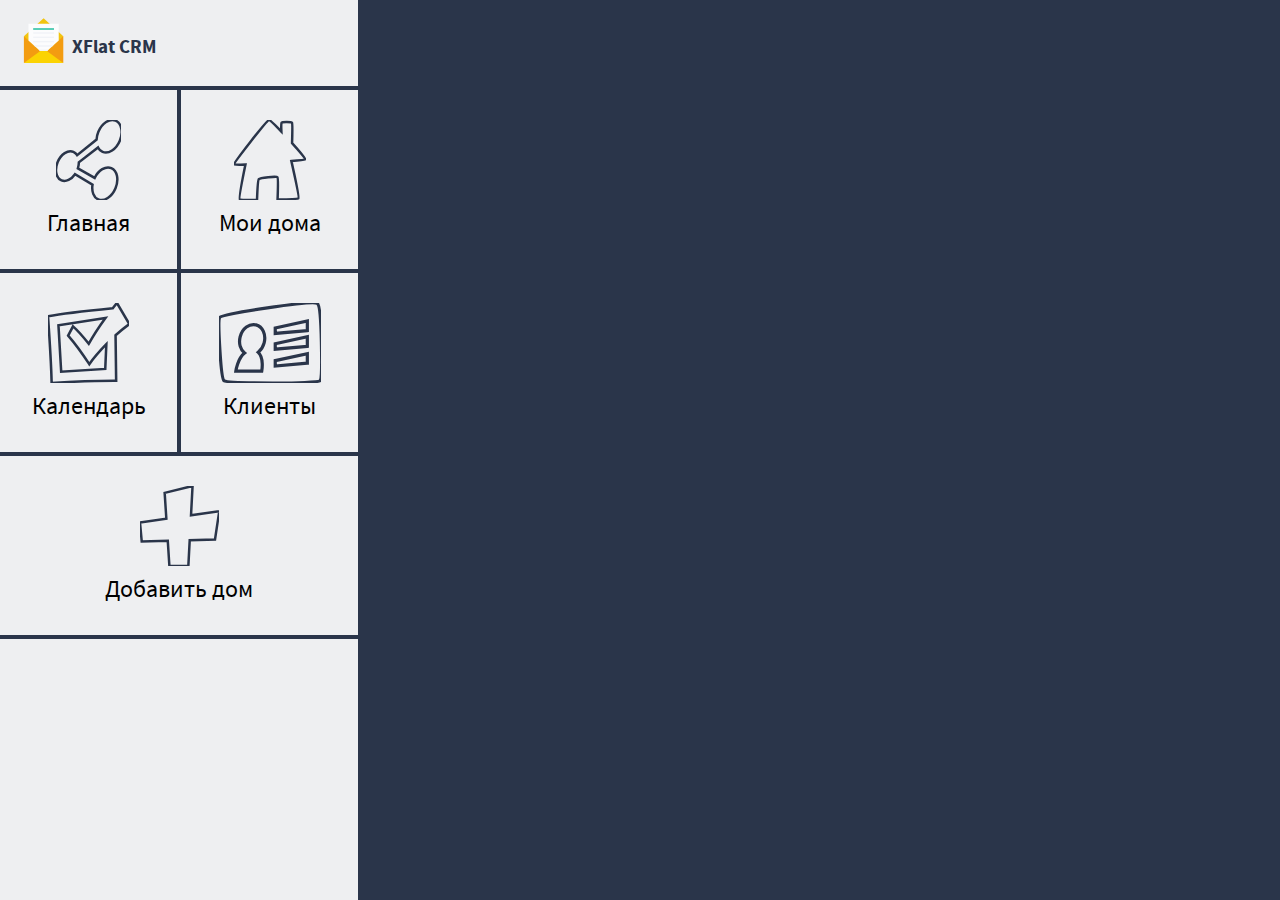
==== index.html @ 2354646a "first commit" ====
<!DOCTYPE html>
<html lang="en">
<head>
	<meta charset="UTF-8">
	<title>Main page</title>
	<link href="css/normalize.css" media="screen, projection" rel="stylesheet" type="text/css" />
	<link href="css/screen.css" media="screen, projection" rel="stylesheet" type="text/css" />
	<link href="bower_components/font-awesome/css/font-awesome.min.css" media="screen, projection" rel="stylesheet" type="text/css" />
	<meta name="viewport" content="width=device-width, initial-scale=1, maximum-scale=1">
</head>
<body class="main-page">
	<!-- <header class="page__header clearfix">
		<a href="#" class="page__logo-wrap">
			<svg version="1.1" id="Layer_1" xmlns="http://www.w3.org/2000/svg" xmlns:xlink="http://www.w3.org/1999/xlink" x="0px" y="0px"
			viewBox="0 0 509.287 509.287" style="enable-background:new 0 0 509.287 509.287;" xml:space="preserve">
			
				<rect x="58.66" y="211.242" style="fill:#f39c11;" width="391.968" height="265.155"/>
				<polygon style="fill:#f1c40f;" points="254.644,32.551 58.66,211.242 254.644,390.273 450.628,211.242 "/>
				<polygon style="fill:#FCFCFD;" points="104.095,252.609 250.236,386.204 259.052,386.204 405.192,252.609 405.192,86.803 
				104.095,86.803 "/>
				<rect x="150.887" y="132.238" style="fill:#1bbc9b;" width="207.174" height="14.241"/>
				<g>
					<rect x="150.887" y="171.91" style="fill:#F1F3F7;" width="207.174" height="14.241"/>
					<rect x="150.887" y="214.972" style="fill:#F1F3F7;" width="207.174" height="14.241"/>
					<rect x="150.887" y="258.034" style="fill:#F1F3F7;" width="207.174" height="14.241"/>
					<polygon style="fill:#F1F3F7;" points="352.636,300.758 156.652,300.758 172.249,315.338 337.038,315.338 	"/>
					<polygon style="fill:#F1F3F7;" points="305.505,343.82 203.783,343.82 219.38,358.061 289.907,358.061 	"/>
				</g>
				<polygon style="fill:#FBD303;" points="287.534,359.078 221.754,359.078 58.66,476.736 450.628,476.736 "/>
				<g>
				</g>
				<g>
				</g>
				<g>
				</g>
				<g>
				</g>
				<g>
				</g>
				<g>
				</g>
				<g>
				</g>
				<g>
				</g>
				<g>
				</g>
				<g>
				</g>
				<g>
				</g>
				<g>
				</g>
				<g>
				</g>
				<g>
				</g>
				<g>
				</g>
			</svg>
			<span class="label">logo</span>
		</a> 
		<nav class="page__nav">
			<a href="#" class="page__nav--item active">Главная</a>
			<a href="#" class="page__nav--item">Моё проекты</a>
			<a href="#" class="page__nav--item">Моё расписание</a>
			<a href="#" class="page__nav--item">Мои клиенты</a>
			<a href="#" class="page__nav--item">Добавить проект</a>
		</nav>
		<div class="page__controls">
			<a href="#" class="page__controls--item"><i class="fa fa-user" aria-hidden="true"></i></a>
			<a href="#" class="page__controls--item"><i class="fa fa-sign-out" aria-hidden="true"></i></a>
		</div>
	</header> --> 
	<aside class="page__menu">
		<header class="menu__header">
			<div class="menu__header--logo">
				<a href="#" class="logo">
					<svg version="1.1" id="Layer_1" xmlns="http://www.w3.org/2000/svg" xmlns:xlink="http://www.w3.org/1999/xlink" x="0px" y="0px"
			viewBox="0 0 509.287 509.287" style="enable-background:new 0 0 509.287 509.287;" xml:space="preserve">
			
					<rect x="58.66" y="211.242" style="fill:#f39c11;" width="391.968" height="265.155"/>
					<polygon style="fill:#f1c40f;" points="254.644,32.551 58.66,211.242 254.644,390.273 450.628,211.242 "/>
					<polygon style="fill:#FCFCFD;" points="104.095,252.609 250.236,386.204 259.052,386.204 405.192,252.609 405.192,86.803 
					104.095,86.803 "/>
					<rect x="150.887" y="132.238" style="fill:#1bbc9b;" width="207.174" height="14.241"/>
					<g>
						<rect x="150.887" y="171.91" style="fill:#F1F3F7;" width="207.174" height="14.241"/>
						<rect x="150.887" y="214.972" style="fill:#F1F3F7;" width="207.174" height="14.241"/>
						<rect x="150.887" y="258.034" style="fill:#F1F3F7;" width="207.174" height="14.241"/>
						<polygon style="fill:#F1F3F7;" points="352.636,300.758 156.652,300.758 172.249,315.338 337.038,315.338 	"/>
						<polygon style="fill:#F1F3F7;" points="305.505,343.82 203.783,343.82 219.38,358.061 289.907,358.061 	"/>
					</g>
					<polygon style="fill:#FBD303;" points="287.534,359.078 221.754,359.078 58.66,476.736 450.628,476.736 "/>
					<g>
					</g>
					<g>
					</g>
					<g>
					</g>
					<g>
					</g>
					<g>
					</g>
					<g>
					</g>
					<g>
					</g>
					<g>
					</g>
					<g>
					</g>
					<g>
					</g>
					<g>
					</g>
					<g>
					</g>
					<g>
					</g>
					<g>
					</g>
					<g>
					</g>
				</svg>
				<span>XFlat CRM</span>	
				</a>
			</div>
		</header>
		<div class="menu__links">
			<a href="#" class="menu__links--item">
				<svg version="1.1" id="Capa_1" x="0px" y="0px" viewBox="0 0 26.262 32" enable-background="new 0 0 26.262 32" xml:space="preserve">
				<path d="M18.638,12.78c2.368,0.985,5.455-1.021,6.896-4.48c1.438-3.46,0.685-7.064-1.686-8.049s-5.455,1.02-6.895,4.48
				c-0.435,1.04-0.663,2.091-0.718,3.081l-7.771,6.267c-0.367-0.617-0.873-1.095-1.511-1.36c-2.16-0.898-4.978,0.931-6.288,4.088
				c-1.312,3.154-0.625,6.44,1.535,7.34c1.756,0.729,3.941-0.34,5.403-2.461l7.004,4.203c-0.424,2.678,0.437,5.084,2.305,5.86
				c2.369,0.985,5.455-1.021,6.895-4.479c1.44-3.459,0.687-7.063-1.684-8.049c-2.245-0.936-5.133,0.82-6.653,3.952l-6.714-3.854
				c0.262-0.825,0.39-1.646,0.393-2.418l7.667-5.913C17.227,11.812,17.837,12.447,18.638,12.78z"/>
				</svg>
				<br>
				Главная
			</a>
			<a href="#" class="menu__links--item">
				<svg version="1.1" id="Capa_1" x="0px" y="0px" viewBox="0 0 28.602 32" enable-background="new 0 0 28.602 32" xml:space="preserve">
				<path d="M23.227,9.217c0.069-2.248,0.213-7.774-0.03-8.115c-0.307-0.429-3.854-0.49-4.159,0c-0.188,0.301-0.146,2.148-0.084,3.529
				C16.444,2.015,14.349-0.023,14.03,0C13.159,0.061-0.182,17.195,0.002,17.809c0.047,0.155,1.871,0.131,4.577-0.002
				C3.622,22.45,1.827,31.506,2.327,31.824c0.236,0.15,3.168,0.195,6.881,0.169c0.075-2.159,0.312-7.911,0.708-8.31
				c0.487-0.488,7.038-1.291,7.467-0.8c0.334,0.386,0.146,6.351,0.048,8.957c4.405-0.125,8.115-0.312,8.336-0.508
				c0.413-0.367-1.722-10.063-2.812-14.89c3.23-0.307,5.52-0.579,5.64-0.716C28.777,15.517,26.237,12.53,23.227,9.217z"/>
				</svg>
				<br>
				Мои дома
			</a>
			<a href="#" class="menu__links--item">
				<svg version="1.1" id="Capa_1" x="0px" y="0px" viewBox="0 0 32 31.482" enable-background="new 0 0 32 31.482" xml:space="preserve">
					<path d="M32,8.317L27.143,0c0,0-0.637,0.761-1.646,2.048C21.561,2.444,6.396,4.01,0,5.197c0,0,1.246,17.896,1.431,26.286
					c0,0,14.316-0.933,25.393-0.895l-0.235-17.874C28.255,11.206,30.07,9.702,32,8.317z M5.187,27.014L4.113,8.774l18.503-2.913
					c-2.101,2.886-4.571,6.521-6.589,10.186c0,0-3.681-4.637-6.184-6.846L7.93,12.807c0,0,3.975,4.562,8.317,11.262
					c0,0,2.569-3.567,6.714-7.844l-0.43,9.715L5.187,27.014z"/>
				</svg>
				<br>
				Календарь
			</a>
			<a href="#" class="menu__links--item">
				<svg version="1.1" id="Capa_1" x="0px" y="0px"
				viewBox="0 0 32 24.958" enable-background="new 0 0 32 24.958" xml:space="preserve">
					<path d="M30.721,0.168C29.314-0.886,0.684,3.33,0.157,4.56C-0.37,5.789,0.509,23.354,1.562,24.232
					c1.054,0.878,29.333,1.054,30.036,0S32.125,1.223,30.721,0.168z M14.086,12.465c-0.32,1.239-0.998,2.261-1.843,2.936
					c1.88,1.646,1.088,5.846,1.088,5.846h-8.08c0,0,0.527-3.896,2.723-5.654c-1.296-1.014-1.898-3.016-1.37-5.059
					c0.667-2.583,2.883-4.244,4.949-3.711C13.619,7.354,14.753,9.882,14.086,12.465z M27.559,18.788l-10.013,0.877v-1.701l10.013-2.162
					V18.788z M27.559,13.518l-10.013,0.878v-1.702l10.013-2.162V13.518z M27.559,8.6L17.546,9.478V7.775l10.013-2.162V8.6z"/>
				</svg>
				<br>
				Клиенты
			</a>
			<a href="#" class="menu__links--item">
				<svg version="1.1" id="Capa_1" x="0px" y="0px" viewBox="0 0 31.714 32" enable-background="new 0 0 31.714 32" xml:space="preserve">
				<polygon points="31.714,10.039 20.41,11.675 21.024,0 9.866,2.736 10.537,13.104 0,14.629 0.689,22.177 11.107,21.9 11.761,32 
				19.339,32 19.884,21.668 30.003,21.4 "/>
				</svg>
				<br>
				Добавить дом
			</a>
		</div>
	</aside>
	<section class="page__content">
		
	</section>
	<!--[if lt IE 9]>
		<script>
			var e = ("article,aside,figcaption,figure,footer,header,hgroup,nav,section,time").split(',');
			for (var i = 0; i < e.length; i++) {
				document.createElement(e[i]);
			}
		</script>
		<![endif]-->
		<script src="http://code.jquery.com/jquery-2.2.4.min.js" integrity="sha256-BbhdlvQf/xTY9gja0Dq3HiwQF8LaCRTXxZKRutelT44=" crossorigin="anonymous"></script>
		<script src="./js/jquery.nicescroll.min.js"></script>
		<script src="js/script.js"></script>
</body>
</html>
---- css/screen.css ----
@font-face{font-family:"black";src:url("./../fonts/sourcesanspro-black-webfont.eot");src:url("./../fonts/sourcesanspro-black-webfont.eot?#iefix") format("embedded-opentype"),url("./../fonts/sourcesanspro-black-webfont.woff2") format("woff2"),url("./../fonts/sourcesanspro-black-webfont.woff") format("woff"),url("./../fonts/sourcesanspro-black-webfont.ttf") format("truetype");font-weight:normal;font-style:normal}@font-face{font-family:"bold";src:url("./../fonts/sourcesanspro-bold-webfont.eot");src:url("./../fonts/sourcesanspro-bold-webfont.eot?#iefix") format("embedded-opentype"),url("./../fonts/sourcesanspro-bold-webfont.woff2") format("woff2"),url("./../fonts/sourcesanspro-bold-webfont.woff") format("woff"),url("./../fonts/sourcesanspro-bold-webfont.ttf") format("truetype");font-weight:normal;font-style:normal}@font-face{font-family:"body";src:url("./../fonts/sourcesanspro-regular-webfont.eot");src:url("./../fonts/sourcesanspro-regular-webfont.eot?#iefix") format("embedded-opentype"),url("./../fonts/sourcesanspro-regular-webfont.woff2") format("woff2"),url("./../fonts/sourcesanspro-regular-webfont.woff") format("woff"),url("./../fonts/sourcesanspro-regular-webfont.ttf") format("truetype");font-weight:normal;font-style:normal}.clearfix:before,.clearfix:after{content:" ";display:table}.clearfix:after{clear:both}.clearfix{*zoom:1}*{-moz-box-sizing:border-box;-webkit-box-sizing:border-box;box-sizing:border-box}html{font-size:16px;min-width:320px;font-family:"body"}a{color:#000;text-decoration:none}.label{display:none}.auth-page{position:relative;background-color:#2a354a;width:100%;min-height:100vh;overflow-x:hidden}@media only screen and (max-width: 768px){.auth-page{padding:30px 0;overflow-x:inherit}}.auth-page .auth{position:absolute;top:50%;left:50%;-moz-transform:translate(-50%, -50%);-ms-transform:translate(-50%, -50%);-webkit-transform:translate(-50%, -50%);transform:translate(-50%, -50%);max-width:420px;min-width:200px;width:95%;font-size:0}@media only screen and (max-width: 768px){.auth-page .auth{max-width:100%;width:98%;margin:0 auto;position:static;-moz-transform:translate(0);-ms-transform:translate(0);-webkit-transform:translate(0);transform:translate(0);text-align:center}}.auth-page .auth .form-title{position:absolute;display:inline-block;top:0;top:-25px;left:-190px;width:180px;font-size:1.3rem;height:100%;text-align:center}@media only screen and (max-width: 768px){.auth-page .auth .form-title{font-size:1.5rem}}.auth-page .auth .form-title svg{width:85%}@media only screen and (max-width: 768px){.auth-page .auth .form-title svg{width:160px}}.auth-page .auth .form-title .title{color:#fff;margin-top:0}@media only screen and (max-width: 768px){.auth-page .auth .form-title{position:static;width:100%}}.auth-page .auth .form-wrap{position:relative;display:inline-block;font-size:1.2rem;padding:25px 20px;width:100%;background-color:#eeeff1;-moz-border-radius:15px;-webkit-border-radius:15px;border-radius:15px}@media only screen and (max-width: 768px){.auth-page .auth .form-wrap{max-width:500px;display:inline-block}}.auth-page .auth .form-wrap:before{content:"";display:block;position:absolute;top:35px;left:-15px;width:0;height:0;border-style:solid;border-width:15px 15px 15px 0;border-color:transparent #eeeff1 transparent transparent}@media only screen and (max-width: 768px){.auth-page .auth .form-wrap:before{display:none}}.auth-page .auth .form__item{position:relative;width:100%;margin-bottom:15px;color:#828282}.auth-page .auth .form__item input{width:100%;padding:15px 35px 15px 10px;border:0;-moz-border-radius:10px;-webkit-border-radius:10px;border-radius:10px;outline:none;background-color:#fff;color:#828282}.auth-page .auth .form__item .form__item-i{position:absolute;top:50%;right:10px;-moz-transform:translateY(-50%);-ms-transform:translateY(-50%);-webkit-transform:translateY(-50%);transform:translateY(-50%);color:#c2cccd}.auth-page .auth .form__item .form__item-i.fa-lock{right:13px}.auth-page .auth .form__item .form__item-i.fa-envelope{right:9px}.auth-page .auth .form__submit{width:100%;margin-bottom:15px;padding:15px 35px 15px 10px;border:0;-moz-border-radius:10px;-webkit-border-radius:10px;border-radius:10px;background-color:#1bbc9b;color:#fff}.auth-page .auth .settings{text-align:center;font-size:0;margin-bottom:15px}.auth-page .auth .settings .settings__item{display:inline-block;font-size:.8rem;color:#828282;margin-right:10px;text-decoration:underline}.auth-page .auth .settings .settings__item:last-child{margin-right:0}.main-page{position:relative;height:100vh;width:100%;background-color:#2a354a;font-size:0}.main-page .page__menu{display:inline-block;max-height:100vh;height:100%;width:28%;padding-bottom:20px;background-color:#eeeff1;font-size:1rem;vertical-align:top;overflow:hidden;overflow-y:inherit}.main-page .page__menu .menu__header{padding:15px 15px 20px}.main-page .page__menu .menu__header .menu__header--logo .logo{display:inline-block}.main-page .page__menu .menu__header .menu__header--logo .logo:before{content:"";display:inline-block;vertical-align:middle;height:100%}.main-page .page__menu .menu__header .menu__header--logo .logo svg{display:inline-block;vertical-align:middle;width:3.2rem}.main-page .page__menu .menu__header .menu__header--logo .logo span{position:relative;top:.35rem;font-size:1.2rem;font-family:"bold";display:inline-block;vertical-align:middle;color:#2a354a}.main-page .page__menu .menu__links{width:100%;font-size:0;border-top:2px solid #2a354a;border-bottom:2px solid #2a354a}.main-page .page__menu .menu__links .menu__links--item{display:inline-block;width:50%;text-align:center;padding:30px 0;border:2px solid #2a354a;font-size:1.5rem;word-wrap:nowrap;text-overflow:ellipsis}.main-page .page__menu .menu__links .menu__links--item:nth-child(odd){border-left:0}.main-page .page__menu .menu__links .menu__links--item:nth-child(even){border-right:0}.main-page .page__menu .menu__links .menu__links--item:last-child{width:100%;border-right:0;border-left:0}.main-page .page__menu .menu__links .menu__links--item:hover svg{fill:#2a354a;stroke:#2a354a}.main-page .page__menu .menu__links .menu__links--item svg{height:5rem;fill:#eeeff1;stroke:#2a354a;-moz-transition:all .4s ease;-o-transition:all .4s ease;-webkit-transition:all .4s ease;transition:all .4s ease}.main-page .page__content{vertical-align:top;display:inline-block;height:100%;width:72%;padding:15px}
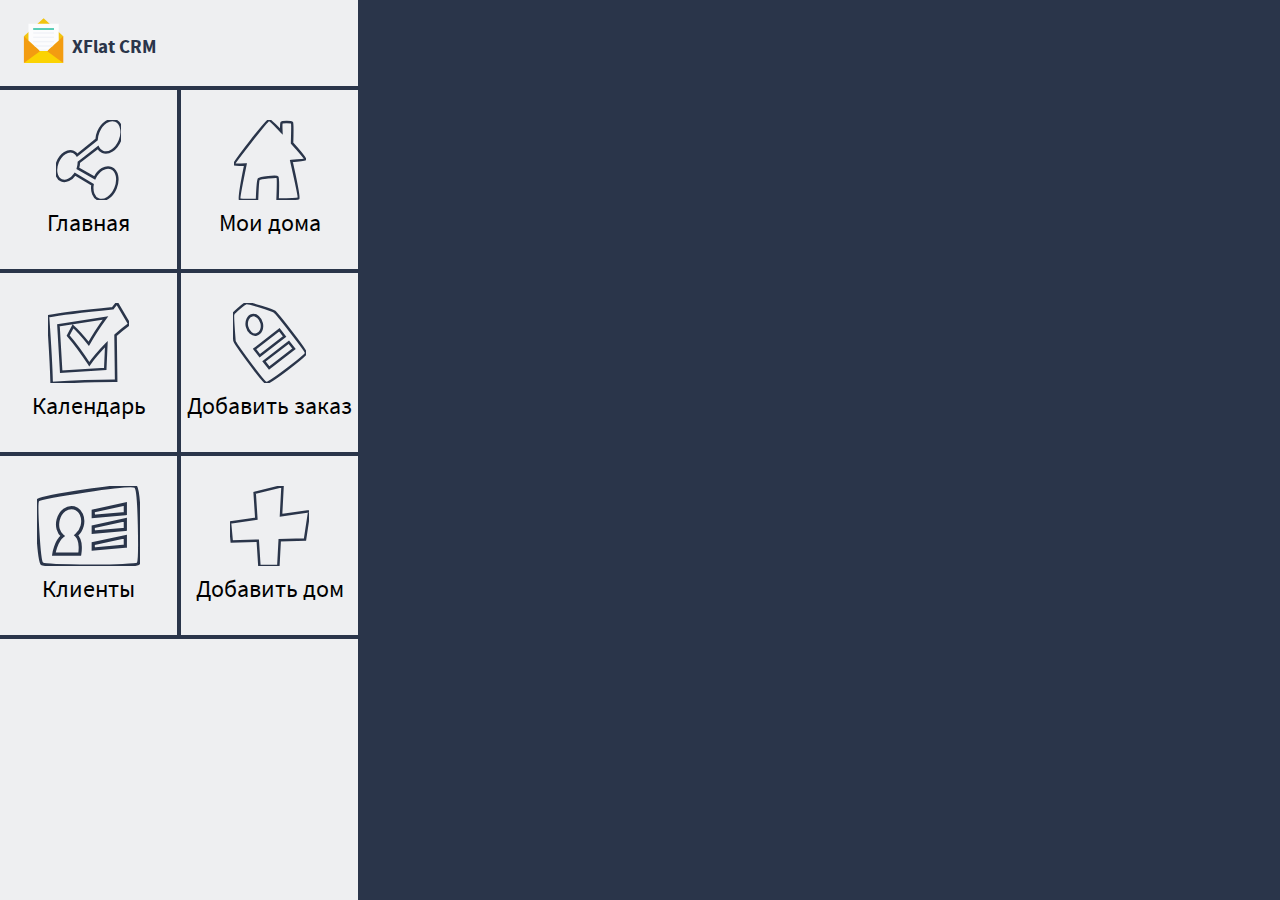
==== commit d11b3583: "add last menu item" ====
--- a/index.html
+++ b/index.html
@@ -161,6 +161,17 @@
 				Календарь
 			</a>
 			<a href="#" class="menu__links--item">
+				<svg version="1.1" id="Capa_1" x="0px" y="0px" viewBox="0 0 29.23 32" enable-background="new 0 0 29.23 32" xml:space="preserve">
+					<path d="M16.663,3.527C15.847,2.899,6.169-0.18,5.353,0.009C4.538,0.198,0.39,3.779,0.076,4.47
+					c-0.312,0.691,0.438,9.738,0.502,10.618c0.062,0.88,11.458,16.592,12.716,16.907c1.258,0.313,15.745-10.938,15.936-11.881
+					C29.418,19.172,17.479,4.155,16.663,3.527z M5.596,9.427C5.117,7.295,6.046,5.268,7.671,4.905C9.295,4.54,11,5.974,11.479,8.107
+					c0.479,2.133-0.45,4.158-2.074,4.523C7.78,12.995,6.075,11.561,5.596,9.427z M8.634,18.424l9.924-7.697l2.079,2.683l-9.923,7.695
+					L8.634,18.424z M14.481,26.038l-2.08-2.683l9.924-7.696l2.079,2.681L14.481,26.038z"/>
+				</svg>
+				<br>
+				Добавить заказ
+			</a>		
+			<a href="#" class="menu__links--item">
 				<svg version="1.1" id="Capa_1" x="0px" y="0px"
 				viewBox="0 0 32 24.958" enable-background="new 0 0 32 24.958" xml:space="preserve">
 					<path d="M30.721,0.168C29.314-0.886,0.684,3.33,0.157,4.56C-0.37,5.789,0.509,23.354,1.562,24.232
@@ -174,8 +185,8 @@
 			</a>
 			<a href="#" class="menu__links--item">
 				<svg version="1.1" id="Capa_1" x="0px" y="0px" viewBox="0 0 31.714 32" enable-background="new 0 0 31.714 32" xml:space="preserve">
-				<polygon points="31.714,10.039 20.41,11.675 21.024,0 9.866,2.736 10.537,13.104 0,14.629 0.689,22.177 11.107,21.9 11.761,32 
-				19.339,32 19.884,21.668 30.003,21.4 "/>
+					<polygon points="31.714,10.039 20.41,11.675 21.024,0 9.866,2.736 10.537,13.104 0,14.629 0.689,22.177 11.107,21.9 11.761,32 
+					19.339,32 19.884,21.668 30.003,21.4 "/>
 				</svg>
 				<br>
 				Добавить дом
--- a/css/screen.css
+++ b/css/screen.css
@@ -1 +1 @@
-@font-face{font-family:"black";src:url("./../fonts/sourcesanspro-black-webfont.eot");src:url("./../fonts/sourcesanspro-black-webfont.eot?#iefix") format("embedded-opentype"),url("./../fonts/sourcesanspro-black-webfont.woff2") format("woff2"),url("./../fonts/sourcesanspro-black-webfont.woff") format("woff"),url("./../fonts/sourcesanspro-black-webfont.ttf") format("truetype");font-weight:normal;font-style:normal}@font-face{font-family:"bold";src:url("./../fonts/sourcesanspro-bold-webfont.eot");src:url("./../fonts/sourcesanspro-bold-webfont.eot?#iefix") format("embedded-opentype"),url("./../fonts/sourcesanspro-bold-webfont.woff2") format("woff2"),url("./../fonts/sourcesanspro-bold-webfont.woff") format("woff"),url("./../fonts/sourcesanspro-bold-webfont.ttf") format("truetype");font-weight:normal;font-style:normal}@font-face{font-family:"body";src:url("./../fonts/sourcesanspro-regular-webfont.eot");src:url("./../fonts/sourcesanspro-regular-webfont.eot?#iefix") format("embedded-opentype"),url("./../fonts/sourcesanspro-regular-webfont.woff2") format("woff2"),url("./../fonts/sourcesanspro-regular-webfont.woff") format("woff"),url("./../fonts/sourcesanspro-regular-webfont.ttf") format("truetype");font-weight:normal;font-style:normal}.clearfix:before,.clearfix:after{content:" ";display:table}.clearfix:after{clear:both}.clearfix{*zoom:1}*{-moz-box-sizing:border-box;-webkit-box-sizing:border-box;box-sizing:border-box}html{font-size:16px;min-width:320px;font-family:"body"}a{color:#000;text-decoration:none}.label{display:none}.auth-page{position:relative;background-color:#2a354a;width:100%;min-height:100vh;overflow-x:hidden}@media only screen and (max-width: 768px){.auth-page{padding:30px 0;overflow-x:inherit}}.auth-page .auth{position:absolute;top:50%;left:50%;-moz-transform:translate(-50%, -50%);-ms-transform:translate(-50%, -50%);-webkit-transform:translate(-50%, -50%);transform:translate(-50%, -50%);max-width:420px;min-width:200px;width:95%;font-size:0}@media only screen and (max-width: 768px){.auth-page .auth{max-width:100%;width:98%;margin:0 auto;position:static;-moz-transform:translate(0);-ms-transform:translate(0);-webkit-transform:translate(0);transform:translate(0);text-align:center}}.auth-page .auth .form-title{position:absolute;display:inline-block;top:0;top:-25px;left:-190px;width:180px;font-size:1.3rem;height:100%;text-align:center}@media only screen and (max-width: 768px){.auth-page .auth .form-title{font-size:1.5rem}}.auth-page .auth .form-title svg{width:85%}@media only screen and (max-width: 768px){.auth-page .auth .form-title svg{width:160px}}.auth-page .auth .form-title .title{color:#fff;margin-top:0}@media only screen and (max-width: 768px){.auth-page .auth .form-title{position:static;width:100%}}.auth-page .auth .form-wrap{position:relative;display:inline-block;font-size:1.2rem;padding:25px 20px;width:100%;background-color:#eeeff1;-moz-border-radius:15px;-webkit-border-radius:15px;border-radius:15px}@media only screen and (max-width: 768px){.auth-page .auth .form-wrap{max-width:500px;display:inline-block}}.auth-page .auth .form-wrap:before{content:"";display:block;position:absolute;top:35px;left:-15px;width:0;height:0;border-style:solid;border-width:15px 15px 15px 0;border-color:transparent #eeeff1 transparent transparent}@media only screen and (max-width: 768px){.auth-page .auth .form-wrap:before{display:none}}.auth-page .auth .form__item{position:relative;width:100%;margin-bottom:15px;color:#828282}.auth-page .auth .form__item input{width:100%;padding:15px 35px 15px 10px;border:0;-moz-border-radius:10px;-webkit-border-radius:10px;border-radius:10px;outline:none;background-color:#fff;color:#828282}.auth-page .auth .form__item .form__item-i{position:absolute;top:50%;right:10px;-moz-transform:translateY(-50%);-ms-transform:translateY(-50%);-webkit-transform:translateY(-50%);transform:translateY(-50%);color:#c2cccd}.auth-page .auth .form__item .form__item-i.fa-lock{right:13px}.auth-page .auth .form__item .form__item-i.fa-envelope{right:9px}.auth-page .auth .form__submit{width:100%;margin-bottom:15px;padding:15px 35px 15px 10px;border:0;-moz-border-radius:10px;-webkit-border-radius:10px;border-radius:10px;background-color:#1bbc9b;color:#fff}.auth-page .auth .settings{text-align:center;font-size:0;margin-bottom:15px}.auth-page .auth .settings .settings__item{display:inline-block;font-size:.8rem;color:#828282;margin-right:10px;text-decoration:underline}.auth-page .auth .settings .settings__item:last-child{margin-right:0}.main-page{position:relative;height:100vh;width:100%;background-color:#2a354a;font-size:0}.main-page .page__menu{display:inline-block;max-height:100vh;height:100%;width:28%;padding-bottom:20px;background-color:#eeeff1;font-size:1rem;vertical-align:top;overflow:hidden;overflow-y:inherit}.main-page .page__menu .menu__header{padding:15px 15px 20px}.main-page .page__menu .menu__header .menu__header--logo .logo{display:inline-block}.main-page .page__menu .menu__header .menu__header--logo .logo:before{content:"";display:inline-block;vertical-align:middle;height:100%}.main-page .page__menu .menu__header .menu__header--logo .logo svg{display:inline-block;vertical-align:middle;width:3.2rem}.main-page .page__menu .menu__header .menu__header--logo .logo span{position:relative;top:.35rem;font-size:1.2rem;font-family:"bold";display:inline-block;vertical-align:middle;color:#2a354a}.main-page .page__menu .menu__links{width:100%;font-size:0;border-top:2px solid #2a354a;border-bottom:2px solid #2a354a}.main-page .page__menu .menu__links .menu__links--item{display:inline-block;width:50%;text-align:center;padding:30px 0;border:2px solid #2a354a;font-size:1.5rem;word-wrap:nowrap;text-overflow:ellipsis}.main-page .page__menu .menu__links .menu__links--item:nth-child(odd){border-left:0}.main-page .page__menu .menu__links .menu__links--item:nth-child(even){border-right:0}.main-page .page__menu .menu__links .menu__links--item:last-child{width:100%;border-right:0;border-left:0}.main-page .page__menu .menu__links .menu__links--item:hover svg{fill:#2a354a;stroke:#2a354a}.main-page .page__menu .menu__links .menu__links--item svg{height:5rem;fill:#eeeff1;stroke:#2a354a;-moz-transition:all .4s ease;-o-transition:all .4s ease;-webkit-transition:all .4s ease;transition:all .4s ease}.main-page .page__content{vertical-align:top;display:inline-block;height:100%;width:72%;padding:15px}
+@font-face{font-family:"black";src:url("./../fonts/sourcesanspro-black-webfont.eot");src:url("./../fonts/sourcesanspro-black-webfont.eot?#iefix") format("embedded-opentype"),url("./../fonts/sourcesanspro-black-webfont.woff2") format("woff2"),url("./../fonts/sourcesanspro-black-webfont.woff") format("woff"),url("./../fonts/sourcesanspro-black-webfont.ttf") format("truetype");font-weight:normal;font-style:normal}@font-face{font-family:"bold";src:url("./../fonts/sourcesanspro-bold-webfont.eot");src:url("./../fonts/sourcesanspro-bold-webfont.eot?#iefix") format("embedded-opentype"),url("./../fonts/sourcesanspro-bold-webfont.woff2") format("woff2"),url("./../fonts/sourcesanspro-bold-webfont.woff") format("woff"),url("./../fonts/sourcesanspro-bold-webfont.ttf") format("truetype");font-weight:normal;font-style:normal}@font-face{font-family:"body";src:url("./../fonts/sourcesanspro-regular-webfont.eot");src:url("./../fonts/sourcesanspro-regular-webfont.eot?#iefix") format("embedded-opentype"),url("./../fonts/sourcesanspro-regular-webfont.woff2") format("woff2"),url("./../fonts/sourcesanspro-regular-webfont.woff") format("woff"),url("./../fonts/sourcesanspro-regular-webfont.ttf") format("truetype");font-weight:normal;font-style:normal}.clearfix:before,.clearfix:after{content:" ";display:table}.clearfix:after{clear:both}.clearfix{*zoom:1}*{-moz-box-sizing:border-box;-webkit-box-sizing:border-box;box-sizing:border-box}html{font-size:16px;min-width:320px;font-family:"body"}a{color:#000;text-decoration:none}.label{display:none}.auth-page{position:relative;background-color:#2a354a;width:100%;min-height:100vh;overflow-x:hidden}@media only screen and (max-width: 768px){.auth-page{padding:30px 0;overflow-x:inherit}}.auth-page .auth{position:absolute;top:50%;left:50%;-moz-transform:translate(-50%, -50%);-ms-transform:translate(-50%, -50%);-webkit-transform:translate(-50%, -50%);transform:translate(-50%, -50%);max-width:420px;min-width:200px;width:95%;font-size:0}@media only screen and (max-width: 768px){.auth-page .auth{max-width:100%;width:98%;margin:0 auto;position:static;-moz-transform:translate(0);-ms-transform:translate(0);-webkit-transform:translate(0);transform:translate(0);text-align:center}}.auth-page .auth .form-title{position:absolute;display:inline-block;top:0;top:-25px;left:-190px;width:180px;font-size:1.3rem;height:100%;text-align:center}@media only screen and (max-width: 768px){.auth-page .auth .form-title{font-size:1.5rem}}.auth-page .auth .form-title svg{width:85%}@media only screen and (max-width: 768px){.auth-page .auth .form-title svg{width:160px}}.auth-page .auth .form-title .title{color:#fff;margin-top:0}@media only screen and (max-width: 768px){.auth-page .auth .form-title{position:static;width:100%}}.auth-page .auth .form-wrap{position:relative;display:inline-block;font-size:1.2rem;padding:25px 20px;width:100%;background-color:#eeeff1;-moz-border-radius:15px;-webkit-border-radius:15px;border-radius:15px}@media only screen and (max-width: 768px){.auth-page .auth .form-wrap{max-width:500px;display:inline-block}}.auth-page .auth .form-wrap:before{content:"";display:block;position:absolute;top:35px;left:-15px;width:0;height:0;border-style:solid;border-width:15px 15px 15px 0;border-color:transparent #eeeff1 transparent transparent}@media only screen and (max-width: 768px){.auth-page .auth .form-wrap:before{display:none}}.auth-page .auth .form__item{position:relative;width:100%;margin-bottom:15px;color:#828282}.auth-page .auth .form__item input{width:100%;padding:15px 35px 15px 10px;border:0;-moz-border-radius:10px;-webkit-border-radius:10px;border-radius:10px;outline:none;background-color:#fff;color:#828282}.auth-page .auth .form__item .form__item-i{position:absolute;top:50%;right:10px;-moz-transform:translateY(-50%);-ms-transform:translateY(-50%);-webkit-transform:translateY(-50%);transform:translateY(-50%);color:#c2cccd}.auth-page .auth .form__item .form__item-i.fa-lock{right:13px}.auth-page .auth .form__item .form__item-i.fa-envelope{right:9px}.auth-page .auth .form__submit{width:100%;margin-bottom:15px;padding:15px 35px 15px 10px;border:0;-moz-border-radius:10px;-webkit-border-radius:10px;border-radius:10px;background-color:#1bbc9b;color:#fff}.auth-page .auth .settings{text-align:center;font-size:0;margin-bottom:15px}.auth-page .auth .settings .settings__item{display:inline-block;font-size:.8rem;color:#828282;margin-right:10px;text-decoration:underline}.auth-page .auth .settings .settings__item:last-child{margin-right:0}.main-page{position:relative;height:100vh;width:100%;background-color:#2a354a;font-size:0}.main-page .page__menu{display:inline-block;max-height:100vh;height:100%;width:28%;padding-bottom:20px;background-color:#eeeff1;font-size:1rem;vertical-align:top;overflow:hidden;overflow-y:inherit}.main-page .page__menu .menu__header{padding:15px 15px 20px}.main-page .page__menu .menu__header .menu__header--logo .logo{display:inline-block}.main-page .page__menu .menu__header .menu__header--logo .logo:before{content:"";display:inline-block;vertical-align:middle;height:100%}.main-page .page__menu .menu__header .menu__header--logo .logo svg{display:inline-block;vertical-align:middle;width:3.2rem}.main-page .page__menu .menu__header .menu__header--logo .logo span{position:relative;top:.35rem;font-size:1.2rem;font-family:"bold";display:inline-block;vertical-align:middle;color:#2a354a}.main-page .page__menu .menu__links{width:100%;font-size:0;border-top:2px solid #2a354a;border-bottom:2px solid #2a354a}.main-page .page__menu .menu__links .menu__links--item{display:inline-block;width:50%;text-align:center;padding:30px 0;border:2px solid #2a354a;font-size:1.5rem;word-wrap:nowrap;text-overflow:ellipsis}.main-page .page__menu .menu__links .menu__links--item:nth-child(odd){border-left:0}.main-page .page__menu .menu__links .menu__links--item:nth-child(even){border-right:0}.main-page .page__menu .menu__links .menu__links--item:hover svg{fill:#2a354a;stroke:#2a354a}.main-page .page__menu .menu__links .menu__links--item svg{height:5rem;fill:#eeeff1;stroke:#2a354a;-moz-transition:all .4s ease;-o-transition:all .4s ease;-webkit-transition:all .4s ease;transition:all .4s ease}.main-page .page__content{vertical-align:top;display:inline-block;height:100%;width:72%;padding:15px}
